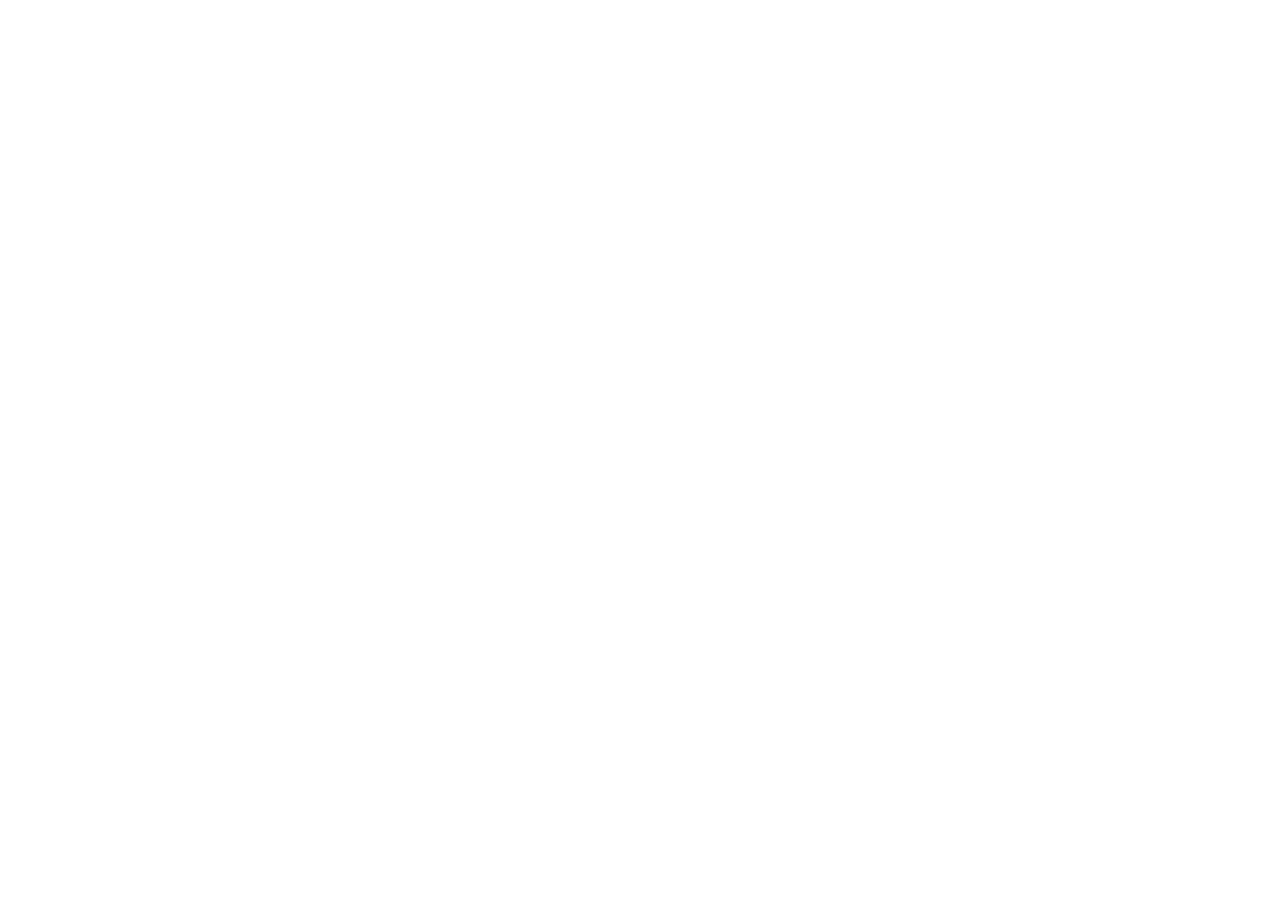
==== index.html @ 58158dac "first commit" ====
<!DOCTYPE html>
<html lang="en">
<head>
    <meta charset="UTF-8">
    <meta http-equiv="X-UA-Compatible" content="IE=edge">
    <meta name="viewport" content="width=device-width, initial-scale=1.0">
    <title>Food Stories | Assignment-01 | Module-01</title>
    <link rel="stylesheet" href="css/main.css">
    <link rel="stylesheet" href="css/common-style.css">
</head>
<body>
    <!--Navigation Section-->
    <section id="nav">
        <div class="container">

        </div>
    </section>

    <!--Hero section-->
    <section id="hero">

    </section>

    <!-- About section-->
    <section id="about">
        
    </section>
</body>
</html>
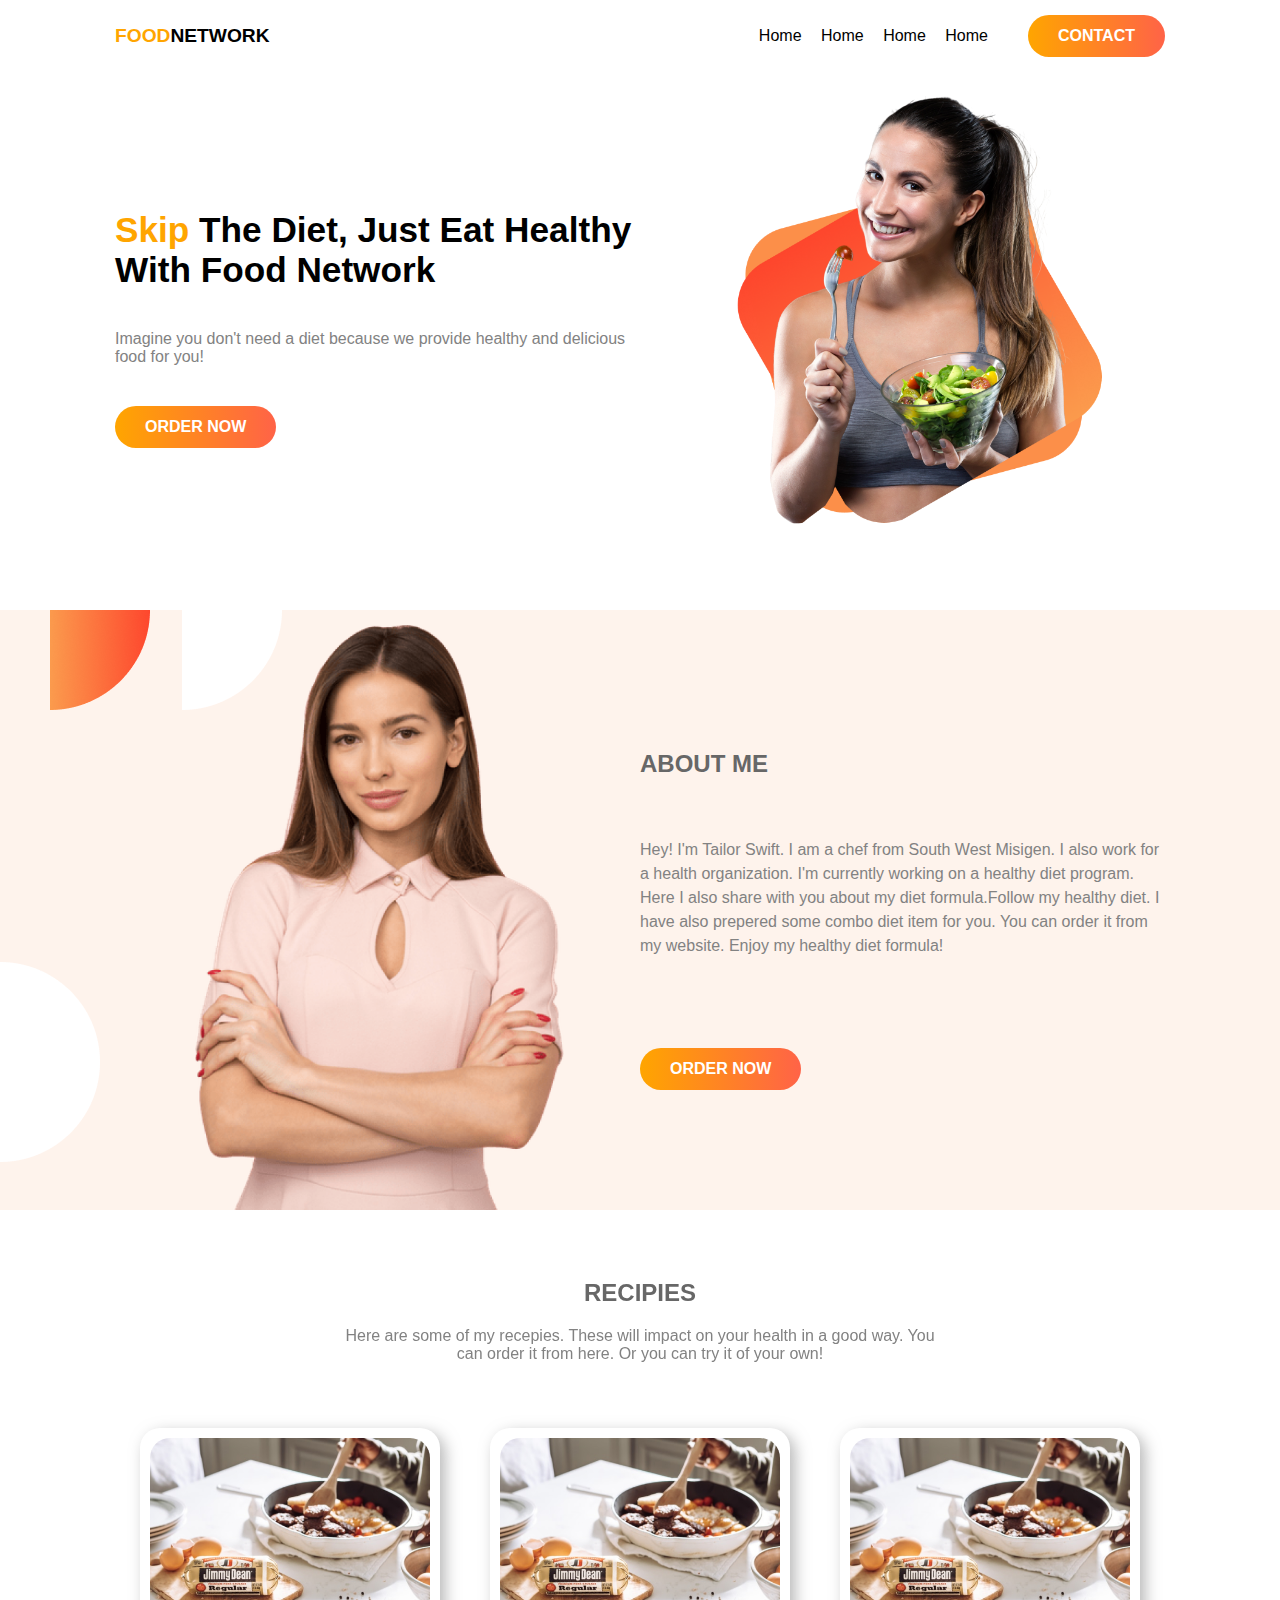
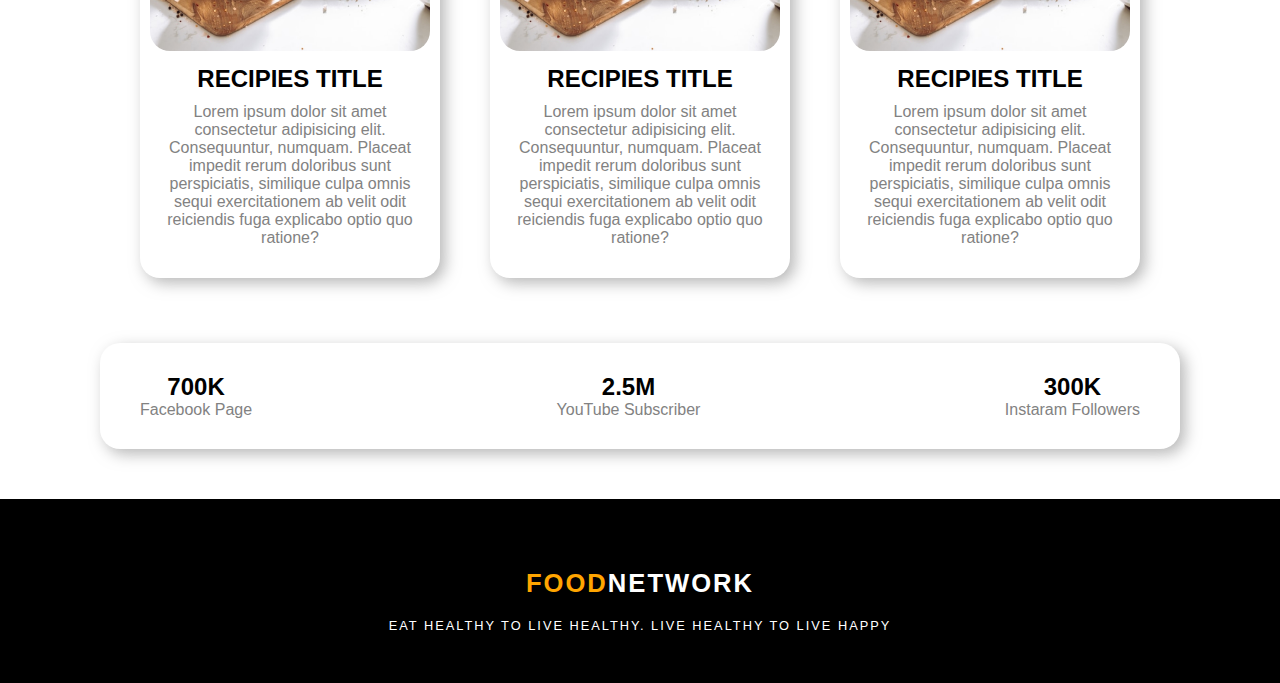
==== commit 32e03216: "first page" ====
--- a/index.html
+++ b/index.html
@@ -11,19 +11,112 @@
 <body>
     <!--Navigation Section-->
     <section id="nav">
-        <div class="container">
-
+        <div class="container flex">
+            <a class="logo" href="#"><span class="orange">Food</span>Network</a>
+            <div class="nav-links">
+                <ul>
+                    <li><a href="#">Home</a></li>
+                    <li><a href="#">Home</a></li>
+                    <li><a href="#">Home</a></li>
+                    <li><a href="#">Home</a></li>
+                </ul>
+            </div>
+            <button class="btn-primary"><a href="#">Contact</a></button>
         </div>
     </section>
 
     <!--Hero section-->
     <section id="hero">
-
+        <div class="container flex">
+            <div class="txt-side half-width">
+                <h1><span class="orange">Skip</span> The Diet, 
+                    Just Eat Healthy 
+                    With Food Network</h1>
+                <p class="p-txt">Imagine you don't need a diet because we provide 
+                   healthy and delicious food for you!
+                </p>
+                <button class="btn-primary"><a href="#">Order Now</a></button>
+            </div>
+            <div class="img-side half-width">
+                <img src="images/female-01.png" alt="">
+            </div>
+        </div>
     </section>
 
     <!-- About section-->
     <section id="about">
-        
-    </section>
+<div class="container flex">
+    <div class="img-side half-width">
+        <img src="images/female-02.png" alt="">
+    </div>
+    <div class="txt-side half-width">
+        <h2 class="sub-head-txt">About Me</h2>
+        <p class="p-txt">Hey! I'm Tailor Swift. I am a chef from South West Misigen. I also work for a health organization. I'm currently working on a healthy diet program. Here I also share with you about my diet formula.Follow my healthy diet. I have also prepered some combo diet item for you. You can order it from my website. Enjoy my healthy diet formula! 
+        </p>
+        <button class="btn-primary"><a href="#">Order Now</a></button>
+    </div>
+</div>
+</section>
+
+<!-- Recipies -->
+<section id="recp">
+    <div class="up-head">
+        <h2 class="sub-head-txt">
+            Recipies
+        </h2>
+        <p class="p-txt">
+            Here are some of my recepies. These will impact on your health in a good way. You can order it from here. Or you can try it of your own!
+        </p>
+    </div>
+    <div class="container flex">
+        <div class="recp-card">
+            <img src="images/Project Cover.jpg" alt="">
+            <h2 class="sub-head">
+                Recipies title
+            </h2>
+            <p class="p-txt">
+                Lorem ipsum dolor sit amet consectetur adipisicing elit. Consequuntur, numquam. Placeat impedit rerum doloribus sunt perspiciatis, similique culpa omnis sequi exercitationem ab velit odit reiciendis fuga explicabo optio quo ratione?
+            </p>
+        </div>
+        <div class="recp-card">
+            <img src="images/Project Cover.jpg" alt="">
+            <h2 class="sub-head">
+                Recipies title
+            </h2>
+            <p class="p-txt">
+                Lorem ipsum dolor sit amet consectetur adipisicing elit. Consequuntur, numquam. Placeat impedit rerum doloribus sunt perspiciatis, similique culpa omnis sequi exercitationem ab velit odit reiciendis fuga explicabo optio quo ratione?
+            </p>
+        </div>
+        <div class="recp-card">
+            <img src="images/Project Cover.jpg" alt="">
+            <h2 class="sub-head">
+                Recipies title
+            </h2>
+            <p class="p-txt">
+                Lorem ipsum dolor sit amet consectetur adipisicing elit. Consequuntur, numquam. Placeat impedit rerum doloribus sunt perspiciatis, similique culpa omnis sequi exercitationem ab velit odit reiciendis fuga explicabo optio quo ratione?
+            </p>
+        </div>
+    </div>
+</section>
+
+<!-- Social Response -->
+<section id="s-resp">
+    <div class="container flex">
+        <div class="fb">
+            <h2>700K</h2><p class="p-txt">Facebook Page</p>
+        </div>
+        <div class="fb">
+            <h2>2.5M</h2><p class="p-txt">YouTube Subscriber</p>
+        </div>
+        <div class="fb">
+            <h2>300K</h2><p class="p-txt">Instaram Followers</p>
+        </div>
+    </div>
+</section>
+<!-- Footer -->
+<footer>
+    <h1><span class="orange">Food</span>Network</h1>
+    <p>Eat healthy to live healthy. Live healthy to live happy</p>
+</footer>
 </body>
 </html>--- a/css/main.css
+++ b/css/main.css
@@ -0,0 +1,137 @@
+* {
+  margin: 0;
+  padding: 0;
+  box-sizing: border-box;
+}
+
+@import url("https://fonts.googleapis.com/css2?family=Poppins&display=swap");
+
+body {
+  font-family: "Poppins", sans-serif;
+}
+a {
+  text-decoration: none;
+}
+li {
+  list-style: none;
+}
+
+/*-- Navigation section --*/
+#nav {
+  position: sticky;
+  top: 0;
+  background-color: white;
+}
+
+#nav .container {
+  justify-content: space-between;
+  align-items: center;
+}
+#nav .logo {
+  font-weight: bold;
+  text-transform: uppercase;
+  font-size: 1.2em;
+  color: black;
+}
+#nav .btn-primary {
+  margin-left: 40px;
+}
+#nav .nav-links li {
+  display: inline-block;
+  margin-left: 15px;
+}
+#nav .nav-links {
+  margin-left: auto;
+}
+#nav .nav-links li a {
+  color: black;
+  transition: 0.2s;
+}
+#nav .nav-links li a:hover {
+  color: orange;
+}
+
+/*-- Hero section --*/
+#hero h1 {
+  margin: 25px 0;
+  font-size: 2.2em;
+}
+#hero .container {
+  align-items: center;
+}
+#hero img {
+  width: 400px;
+  margin-left: 80px;
+}
+#hero .p-txt {
+  margin: 40px auto;
+}
+
+/*-- About Section --*/
+#about {
+  background-image: url(../images/bg-hero.png);
+  background-repeat: no-repeat;
+  width: 100%;
+  margin-top: 50px;
+}
+#about img {
+  width: 369px;
+  margin-left: 80px;
+}
+#about .container {
+  align-items: center;
+}
+#about .p-txt {
+  margin: 60px auto;
+  line-height: 24px;
+}
+#about .btn-primary {
+  margin-top: 30px;
+}
+
+/*-- Recipies --*/
+#recp {
+  margin-top: 50px;
+  margin-bottom: 50px;
+}
+#recp .up-head {
+  text-align: center;
+  max-width: 600px;
+  margin-left: 50%;
+  transform: translate(-50%);
+}
+#recp .up-head .p-txt {
+  margin: 20px auto;
+}
+#recp .sub-head {
+  text-transform: uppercase;
+  margin: 10px auto;
+}
+
+/*-- social response --*/
+#s-resp .container {
+  justify-content: space-between;
+  padding: 30px 40px;
+  box-shadow: 5px 5px 15px rgba(128, 128, 128, 0.568);
+  border-radius: 20px;
+  border: none;
+  margin-bottom: 50px;
+  text-align: center;
+}
+/*-- Footer --*/
+footer {
+  text-align: center;
+  padding: 50px 0;
+  background-color: black;
+}
+footer h1 {
+  color: white;
+  margin: 20px auto;
+  text-transform: uppercase;
+}
+footer {
+  color: white;
+  letter-spacing: 2px;
+  text-transform: uppercase;
+  font-size: 0.8em;
+}
--- a/css/common-style.css
+++ b/css/common-style.css
@@ -0,0 +1,57 @@
+.flex {
+  display: flex;
+}
+
+.container {
+  max-width: 1080px;
+  margin-left: auto;
+  margin-right: auto;
+  padding: 15px;
+}
+
+.half-width {
+  width: 50%;
+}
+
+.btn-primary {
+  padding: 12px 30px;
+  border-radius: 50px;
+  border: none;
+  background-image: linear-gradient(to right, orange, tomato);
+  cursor: pointer;
+}
+.btn-primary a {
+  color: white;
+  font-weight: bold;
+  text-transform: uppercase;
+  font-size: 1.2em;
+}
+
+.p-txt {
+  color: #828282;
+}
+.orange {
+  color: orange;
+}
+.sub-head-txt {
+  text-transform: uppercase;
+  color: #676767;
+}
+.recp-card {
+  width: 300px;
+  align-items: center;
+  text-align: center;
+  height: 450px;
+  padding: 10px;
+  background-color: white;
+  border-radius: 20px;
+  border: none;
+  box-shadow: 5px 5px 15px rgba(128, 128, 128, 0.568);
+  margin-right: 25px;
+  margin-left: 25px;
+  margin-top: 30px;
+}
+.recp-card img {
+  width: 280px;
+  border-radius: 20px;
+}
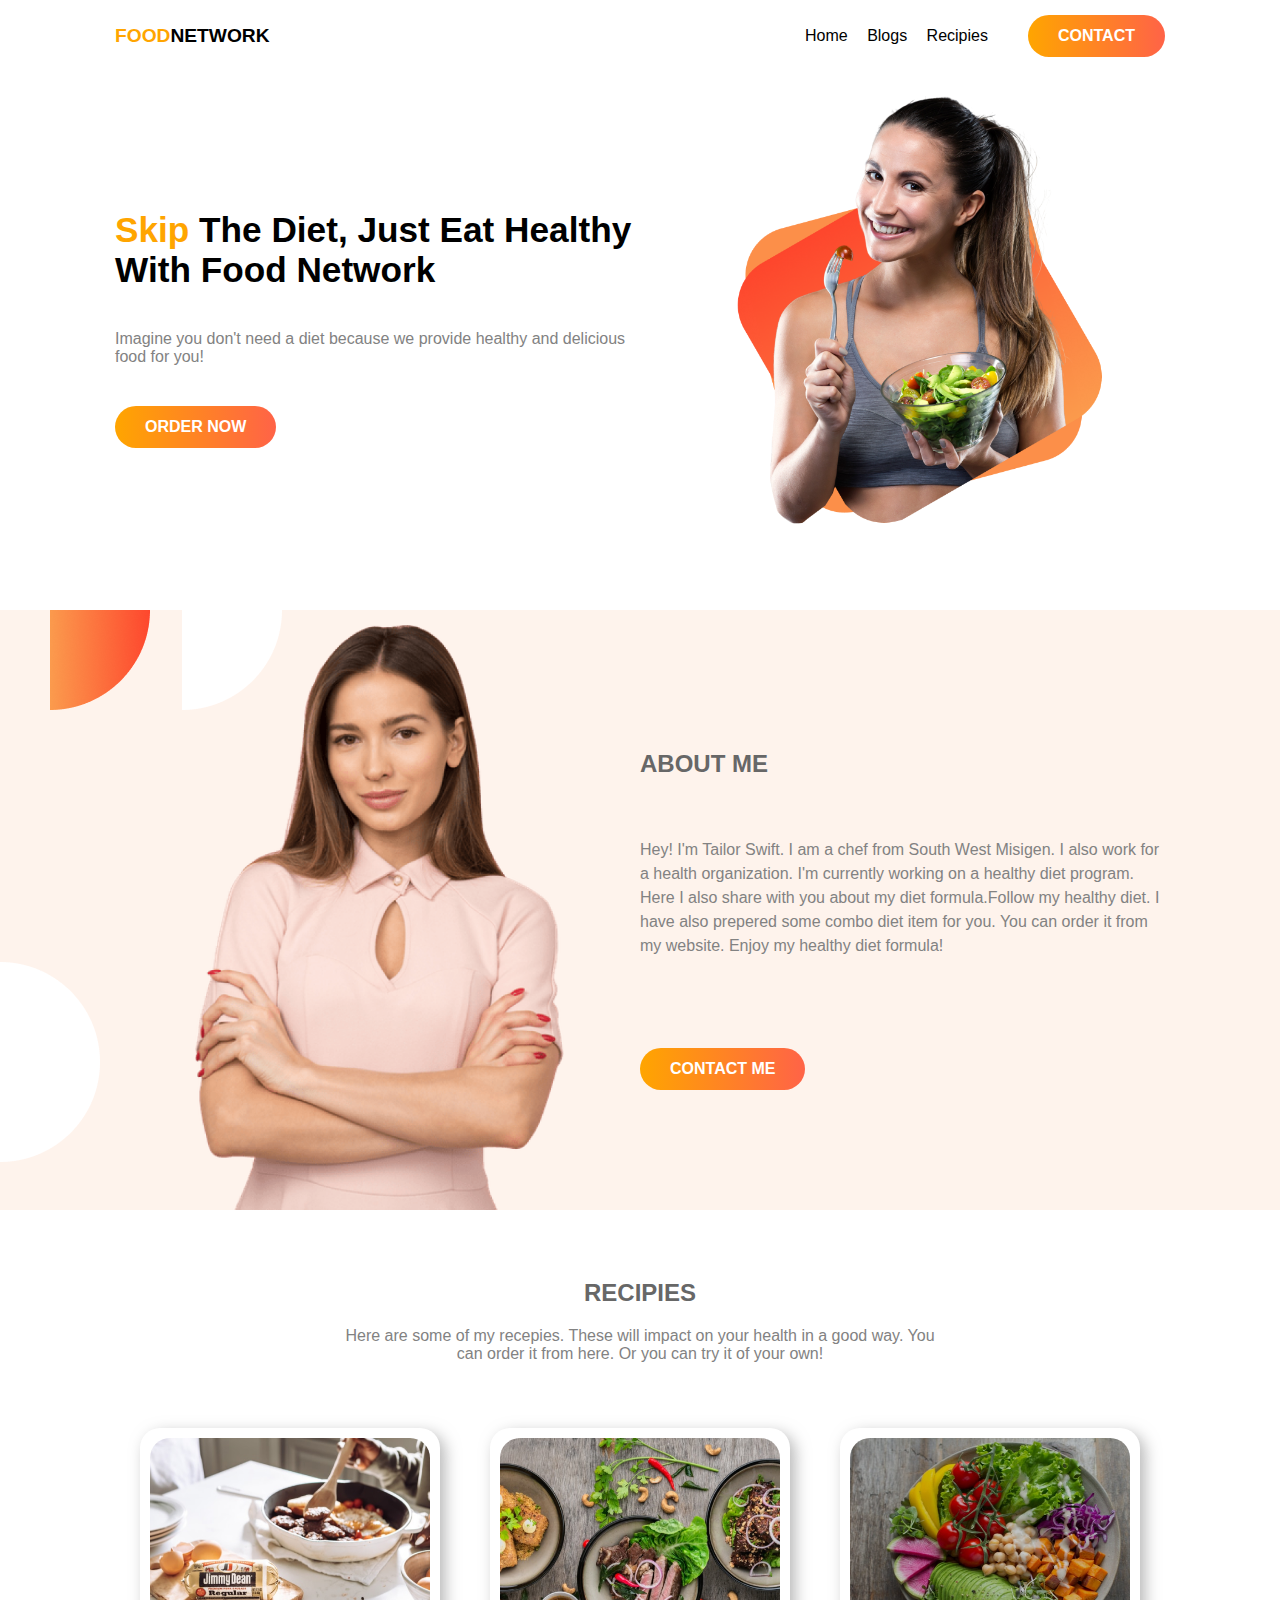
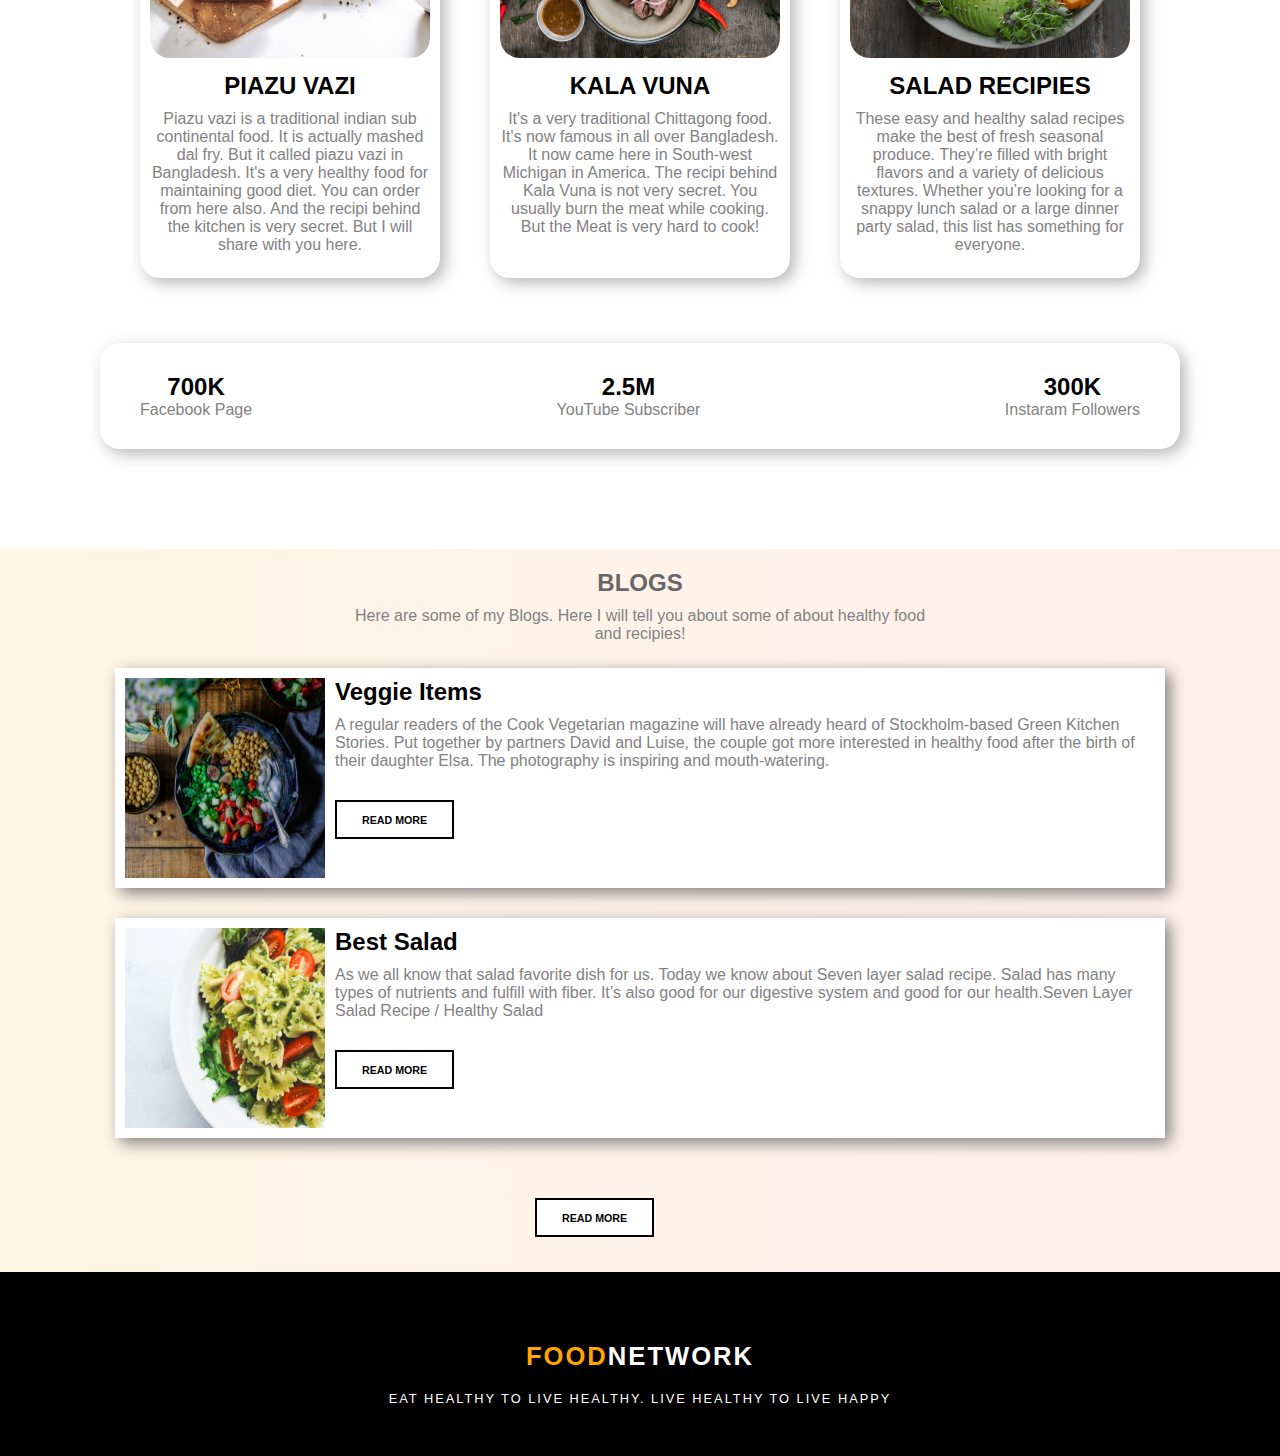
==== commit d66da481: "blog sec" ====
--- a/index.html
+++ b/index.html
@@ -4,7 +4,7 @@
     <meta charset="UTF-8">
     <meta http-equiv="X-UA-Compatible" content="IE=edge">
     <meta name="viewport" content="width=device-width, initial-scale=1.0">
-    <title>Food Stories | Assignment-01 | Module-01</title>
+    <title>Food Network | Assignment-01 | Module-01</title>
     <link rel="stylesheet" href="css/main.css">
     <link rel="stylesheet" href="css/common-style.css">
 </head>
@@ -16,9 +16,9 @@
             <div class="nav-links">
                 <ul>
                     <li><a href="#">Home</a></li>
-                    <li><a href="#">Home</a></li>
-                    <li><a href="#">Home</a></li>
-                    <li><a href="#">Home</a></li>
+                    <li><a href="#">Blogs</a></li>
+                    <li><a href="#">Recipies</a></li>
+                
                 </ul>
             </div>
             <button class="btn-primary"><a href="#">Contact</a></button>
@@ -53,7 +53,7 @@
         <h2 class="sub-head-txt">About Me</h2>
         <p class="p-txt">Hey! I'm Tailor Swift. I am a chef from South West Misigen. I also work for a health organization. I'm currently working on a healthy diet program. Here I also share with you about my diet formula.Follow my healthy diet. I have also prepered some combo diet item for you. You can order it from my website. Enjoy my healthy diet formula! 
         </p>
-        <button class="btn-primary"><a href="#">Order Now</a></button>
+        <button class="btn-primary"><a href="#">Contact me</a></button>
     </div>
 </div>
 </section>
@@ -72,28 +72,28 @@
         <div class="recp-card">
             <img src="images/Project Cover.jpg" alt="">
             <h2 class="sub-head">
-                Recipies title
+                Piazu Vazi
             </h2>
             <p class="p-txt">
-                Lorem ipsum dolor sit amet consectetur adipisicing elit. Consequuntur, numquam. Placeat impedit rerum doloribus sunt perspiciatis, similique culpa omnis sequi exercitationem ab velit odit reiciendis fuga explicabo optio quo ratione?
+                Piazu vazi is a traditional indian sub continental food. It is actually mashed dal fry. But it called piazu vazi in Bangladesh. It's a very healthy food for maintaining good diet. You can order from here also. And the recipi behind the kitchen is very secret. But I will share with you here.
             </p>
         </div>
         <div class="recp-card">
-            <img src="images/Project Cover.jpg" alt="">
+            <img src="images/Project Cover1.jpg" alt="">
             <h2 class="sub-head">
-                Recipies title
+                Kala Vuna
             </h2>
             <p class="p-txt">
-                Lorem ipsum dolor sit amet consectetur adipisicing elit. Consequuntur, numquam. Placeat impedit rerum doloribus sunt perspiciatis, similique culpa omnis sequi exercitationem ab velit odit reiciendis fuga explicabo optio quo ratione?
+                It's a very traditional Chittagong food. It's now famous in all over Bangladesh. It now came here in South-west Michigan in America. The recipi behind Kala Vuna is not very secret. You usually burn the meat while cooking. But the Meat is very hard to cook!
             </p>
         </div>
         <div class="recp-card">
-            <img src="images/Project Cover.jpg" alt="">
+            <img src="images/Project Cover5.png" alt="">
             <h2 class="sub-head">
-                Recipies title
+                Salad recipies
             </h2>
             <p class="p-txt">
-                Lorem ipsum dolor sit amet consectetur adipisicing elit. Consequuntur, numquam. Placeat impedit rerum doloribus sunt perspiciatis, similique culpa omnis sequi exercitationem ab velit odit reiciendis fuga explicabo optio quo ratione?
+                These easy and healthy salad recipes make the best of fresh seasonal produce. They’re filled with bright flavors and a variety of delicious textures. Whether you’re looking for a snappy lunch salad or a large dinner party salad, this list has something for everyone.
             </p>
         </div>
     </div>
@@ -113,6 +113,42 @@
         </div>
     </div>
 </section>
+
+<!--Blog section-->
+<section id="blog-sec">
+    <div class="up-head">
+        <h2 class="sub-head-txt">
+            Blogs
+        </h2>
+        <p class="p-txt">
+            Here are some of my Blogs. Here I will tell you about some of about healthy food and recipies!
+        </p>
+    </div>
+    <div class="container">
+        <div class="blog-card">
+            <img src="images/Project Cover8.png" alt="">
+            <h2>Veggie Items</h2>
+            
+            <p class="p-txt">
+                A regular readers of the Cook Vegetarian magazine will have already heard of Stockholm-based Green Kitchen Stories. Put together by partners David and Luise, the couple got more interested in healthy food after the birth of their daughter Elsa. The photography is inspiring and mouth-watering.
+            </p>
+        <button class="btn-more"><a href="#">Read more</a></button>
+        </div>
+        <div class="blog-card">
+            <img src="images/Project Cover7.png" alt="">
+            <h2>Best Salad</h2>
+            <p class="p-txt">
+                As we all know that salad favorite dish for us. Today we know about Seven layer salad recipe. Salad has many types of nutrients and fulfill with fiber.
+                It’s also good for our digestive system and good for our health.Seven Layer Salad Recipe / Healthy Salad
+            </p>
+        <button class="btn-more"><a href="#">Read more</a></button>
+        </div>
+        <div class="center-btn">
+            <button class="btn-more"><a href="#">Read More</a></button>
+        </div>
+</div>
+    </div>
+</section>
 <!-- Footer -->
 <footer>
     <h1><span class="orange">Food</span>Network</h1>
--- a/css/main.css
+++ b/css/main.css
@@ -94,15 +94,7 @@
   margin-top: 50px;
   margin-bottom: 50px;
 }
-#recp .up-head {
-  text-align: center;
-  max-width: 600px;
-  margin-left: 50%;
-  transform: translate(-50%);
-}
-#recp .up-head .p-txt {
-  margin: 20px auto;
-}
+
 #recp .sub-head {
   text-transform: uppercase;
   margin: 10px auto;
@@ -117,6 +109,30 @@
   border: none;
   margin-bottom: 50px;
   text-align: center;
+}
+/*--blog--*/
+#blog-sec {
+  margin-top: 100px;
+  padding: 20px;
+  background-image: linear-gradient(
+    to right,
+    rgba(255, 166, 0, 0.1),
+    rgba(255, 99, 71, 0.1)
+  );
+}
+#blog-sec .blog-card {
+  margin-bottom: 30px;
+}
+#blog-sec .btn-more {
+  margin-top: 20px;
+}
+#blog-sec p {
+  margin: 10px auto;
+}
+#blog-sec .center-btn {
+  margin-left: 40%;
+  margin-right: 40%;
+  margin-top: 40px;
 }
 /*-- Footer --*/
 footer {
--- a/css/common-style.css
+++ b/css/common-style.css
@@ -54,4 +54,44 @@
 .recp-card img {
   width: 280px;
   border-radius: 20px;
+  height: 220px;
 }
+.up-head {
+  text-align: center;
+  max-width: 600px;
+  margin-left: auto;
+  margin-right: auto;
+}
+.up-head .p-txt {
+  margin: 20px auto;
+}
+
+.blog-card {
+  background-color: #fff;
+  content: "";
+  clear: both;
+  display: table;
+  padding: 10px;
+  box-shadow: 5px 5px 15px gray;
+}
+.blog-card img {
+  width: 200px;
+  height: 200px;
+  float: left;
+  margin-right: 10px;
+}
+/*--Button-More--*/
+.btn-more {
+  background-color: white;
+  border: 2px solid black;
+
+  padding: 10px 25px;
+  cursor: pointer;
+}
+.btn-more a {
+  color: black;
+  text-align: center;
+  font-size: 0.8em;
+  font-weight: bold;
+  text-transform: uppercase;
+}
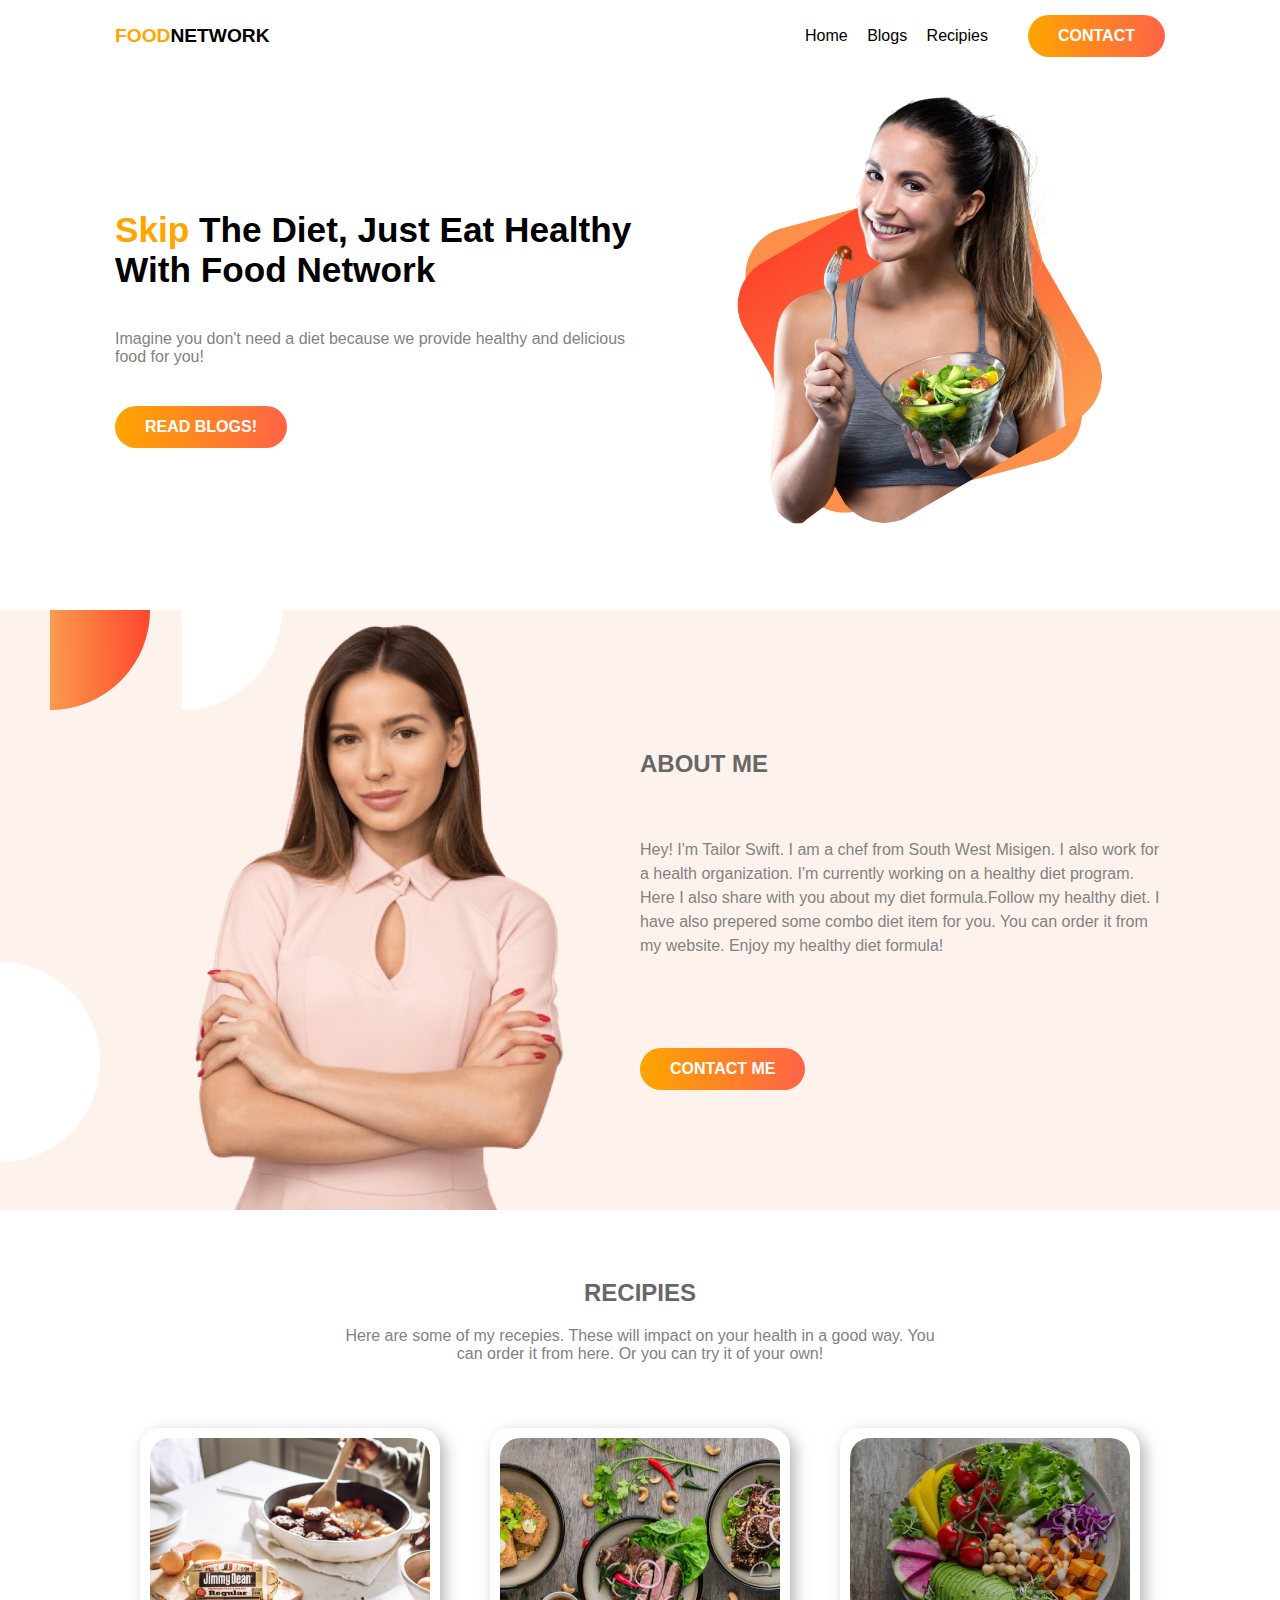
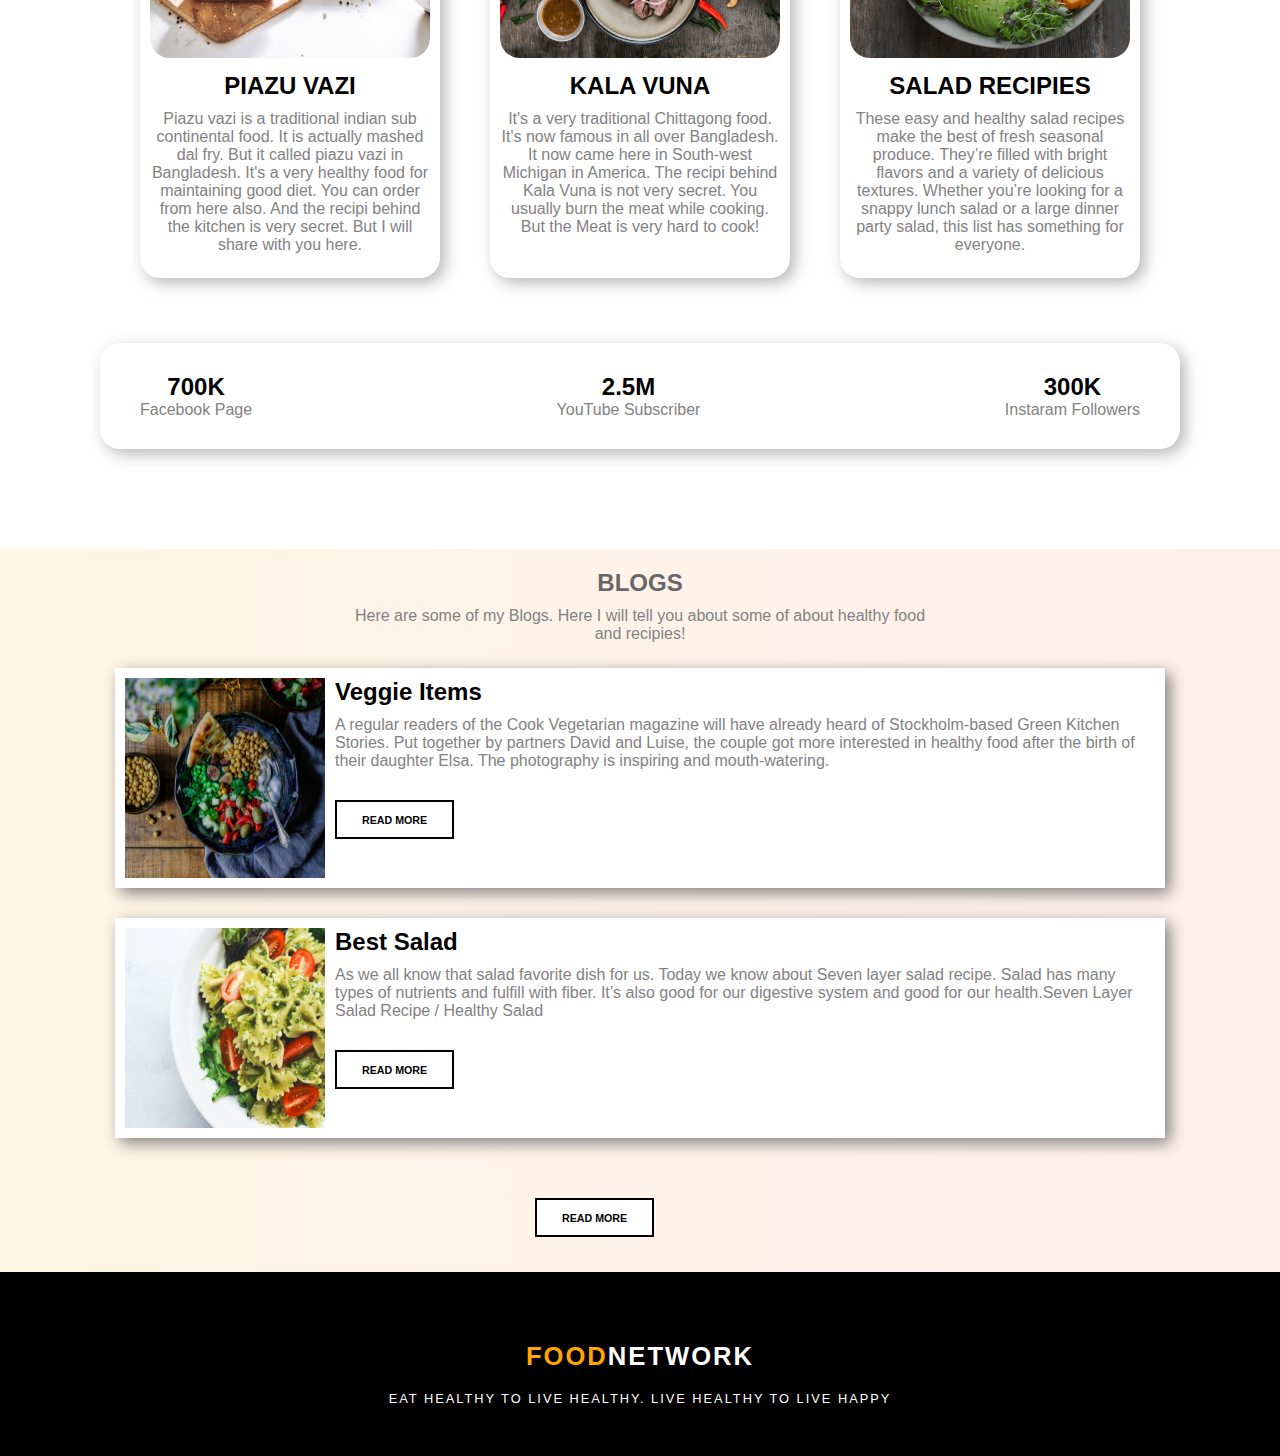
==== commit 082d33db: "bug fix" ====
--- a/index.html
+++ b/index.html
@@ -12,16 +12,16 @@
     <!--Navigation Section-->
     <section id="nav">
         <div class="container flex">
-            <a class="logo" href="#"><span class="orange">Food</span>Network</a>
+            <a class="logo" href="index.html"><span class="orange">Food</span>Network</a>
             <div class="nav-links">
                 <ul>
-                    <li><a href="#">Home</a></li>
-                    <li><a href="#">Blogs</a></li>
-                    <li><a href="#">Recipies</a></li>
+                    <li><a href="index.html">Home</a></li>
+                    <li><a href="blogs.html">Blogs</a></li>
+                    <li><a href="#recp">Recipies</a></li>
                 
                 </ul>
             </div>
-            <button class="btn-primary"><a href="#">Contact</a></button>
+            <button class="btn-primary"><a href="contacts.html">Contact</a></button>
         </div>
     </section>
 
@@ -35,7 +35,7 @@
                 <p class="p-txt">Imagine you don't need a diet because we provide 
                    healthy and delicious food for you!
                 </p>
-                <button class="btn-primary"><a href="#">Order Now</a></button>
+                <button class="btn-primary"><a href="blogs.html">Read Blogs!</a></button>
             </div>
             <div class="img-side half-width">
                 <img src="images/female-01.png" alt="">
@@ -132,7 +132,7 @@
             <p class="p-txt">
                 A regular readers of the Cook Vegetarian magazine will have already heard of Stockholm-based Green Kitchen Stories. Put together by partners David and Luise, the couple got more interested in healthy food after the birth of their daughter Elsa. The photography is inspiring and mouth-watering.
             </p>
-        <button class="btn-more"><a href="#">Read more</a></button>
+        <button class="btn-more"><a href="blogs.html">Read more</a></button>
         </div>
         <div class="blog-card">
             <img src="images/Project Cover7.png" alt="">
@@ -141,10 +141,10 @@
                 As we all know that salad favorite dish for us. Today we know about Seven layer salad recipe. Salad has many types of nutrients and fulfill with fiber.
                 It’s also good for our digestive system and good for our health.Seven Layer Salad Recipe / Healthy Salad
             </p>
-        <button class="btn-more"><a href="#">Read more</a></button>
+        <button class="btn-more"><a href="blogs.html">Read more</a></button>
         </div>
         <div class="center-btn">
-            <button class="btn-more"><a href="#">Read More</a></button>
+            <button class="btn-more"><a href="blogs.html">Read More</a></button>
         </div>
 </div>
     </div>
--- a/css/main.css
+++ b/css/main.css
@@ -14,57 +14,6 @@
 }
 li {
   list-style: none;
-}
-
-/*-- Navigation section --*/
-#nav {
-  position: sticky;
-  top: 0;
-  background-color: white;
-}
-
-#nav .container {
-  justify-content: space-between;
-  align-items: center;
-}
-#nav .logo {
-  font-weight: bold;
-  text-transform: uppercase;
-  font-size: 1.2em;
-  color: black;
-}
-#nav .btn-primary {
-  margin-left: 40px;
-}
-#nav .nav-links li {
-  display: inline-block;
-  margin-left: 15px;
-}
-#nav .nav-links {
-  margin-left: auto;
-}
-#nav .nav-links li a {
-  color: black;
-  transition: 0.2s;
-}
-#nav .nav-links li a:hover {
-  color: orange;
-}
-
-/*-- Hero section --*/
-#hero h1 {
-  margin: 25px 0;
-  font-size: 2.2em;
-}
-#hero .container {
-  align-items: center;
-}
-#hero img {
-  width: 400px;
-  margin-left: 80px;
-}
-#hero .p-txt {
-  margin: 40px auto;
 }
 
 /*-- About Section --*/
@@ -134,20 +83,3 @@
   margin-right: 40%;
   margin-top: 40px;
 }
-/*-- Footer --*/
-footer {
-  text-align: center;
-  padding: 50px 0;
-  background-color: black;
-}
-footer h1 {
-  color: white;
-  margin: 20px auto;
-  text-transform: uppercase;
-}
-footer {
-  color: white;
-  letter-spacing: 2px;
-  text-transform: uppercase;
-  font-size: 0.8em;
-}
--- a/css/common-style.css
+++ b/css/common-style.css
@@ -1,3 +1,21 @@
+* {
+  margin: 0;
+  padding: 0;
+  box-sizing: border-box;
+}
+
+@import url("https://fonts.googleapis.com/css2?family=Poppins&display=swap");
+
+body {
+  font-family: "Poppins", sans-serif;
+}
+a {
+  text-decoration: none;
+}
+li {
+  list-style: none;
+}
+
 .flex {
   display: flex;
 }
@@ -95,3 +113,73 @@
   font-weight: bold;
   text-transform: uppercase;
 }
+
+/*-- Common in Every pages --*/
+/*-- Navigation section --*/
+#nav {
+  position: sticky;
+  top: 0;
+  background-color: white;
+}
+
+#nav .container {
+  justify-content: space-between;
+  align-items: center;
+}
+#nav .logo {
+  font-weight: bold;
+  text-transform: uppercase;
+  font-size: 1.2em;
+  color: black;
+}
+#nav .btn-primary {
+  margin-left: 40px;
+}
+#nav .nav-links li {
+  display: inline-block;
+  margin-left: 15px;
+}
+#nav .nav-links {
+  margin-left: auto;
+}
+#nav .nav-links li a {
+  color: black;
+  transition: 0.2s;
+}
+#nav .nav-links li a:hover {
+  color: orange;
+}
+
+/*-- Hero section --*/
+#hero h1 {
+  margin: 25px 0;
+  font-size: 2.2em;
+}
+#hero .container {
+  align-items: center;
+}
+#hero img {
+  width: 400px;
+  margin-left: 80px;
+}
+#hero .p-txt {
+  margin: 40px auto;
+}
+
+/*-- Footer --*/
+footer {
+  text-align: center;
+  padding: 50px 0;
+  background-color: black;
+}
+footer h1 {
+  color: white;
+  margin: 20px auto;
+  text-transform: uppercase;
+}
+footer {
+  color: white;
+  letter-spacing: 2px;
+  text-transform: uppercase;
+  font-size: 0.8em;
+}
